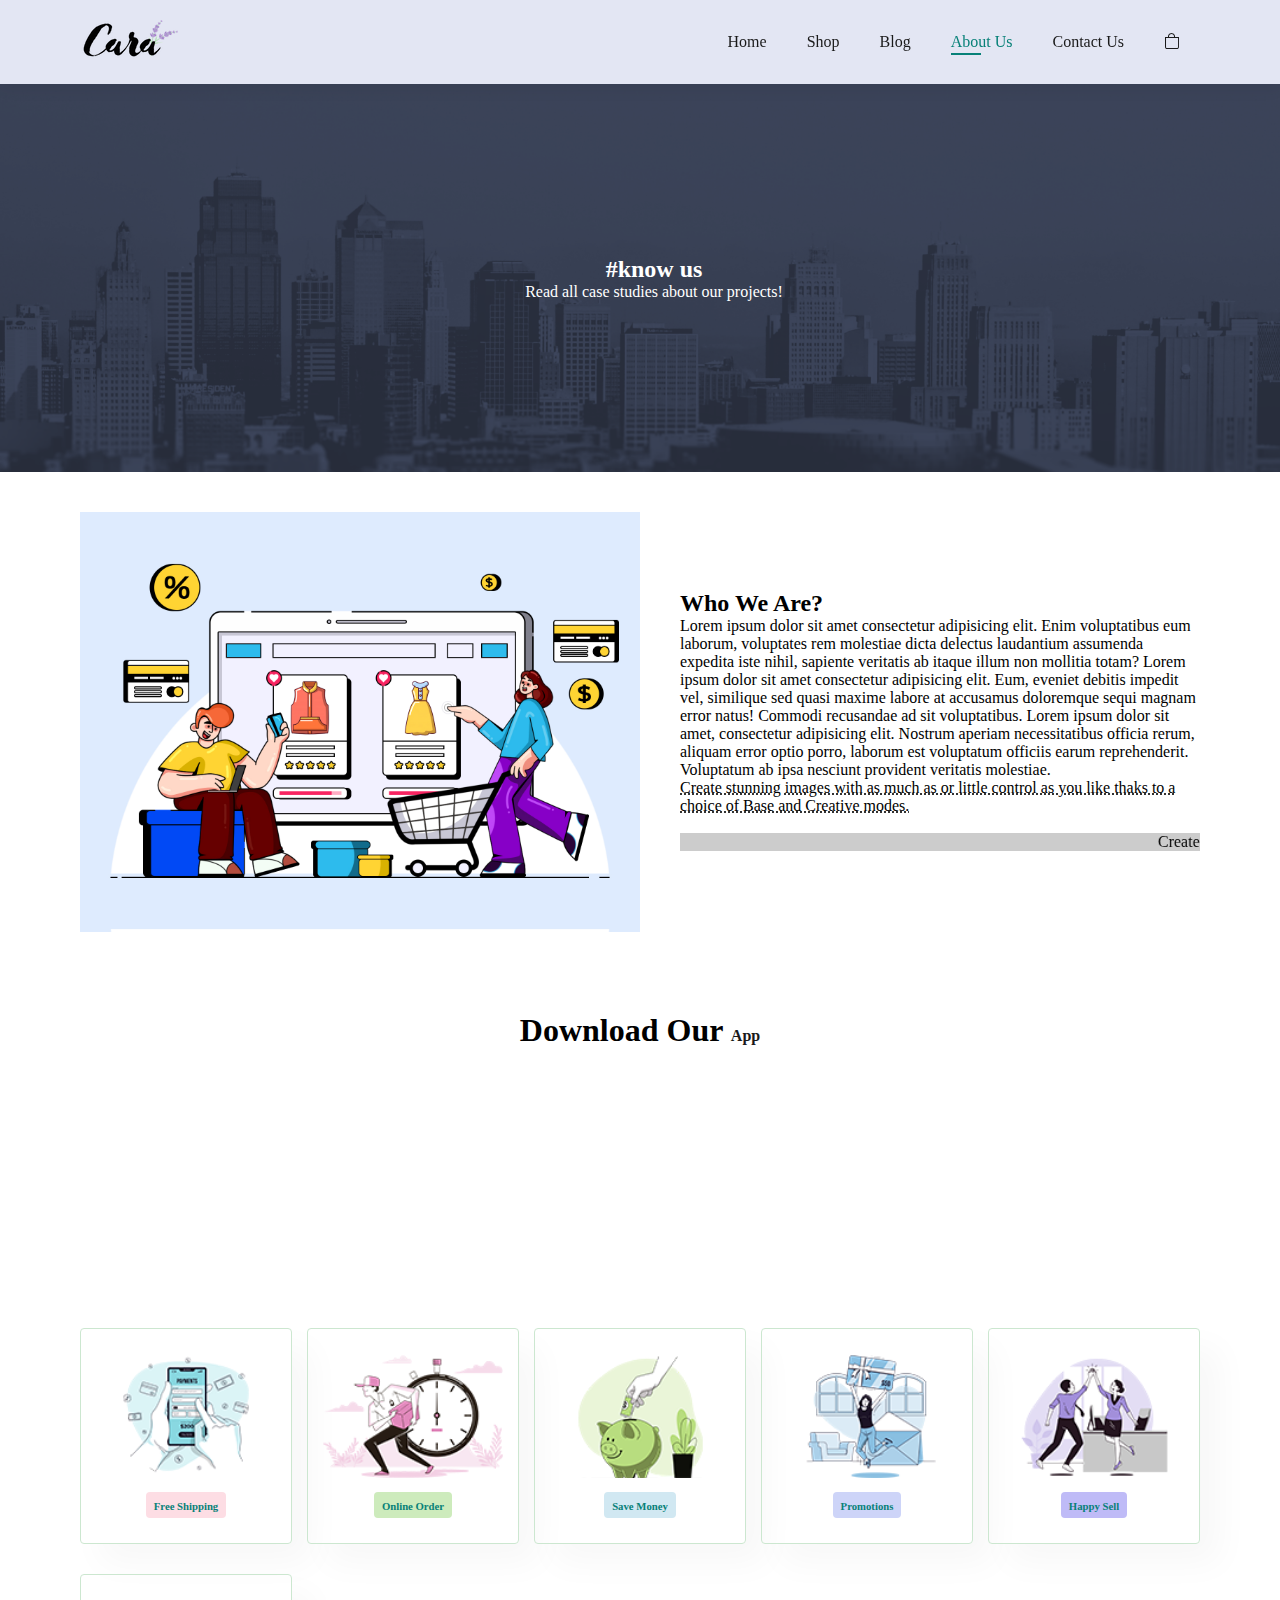
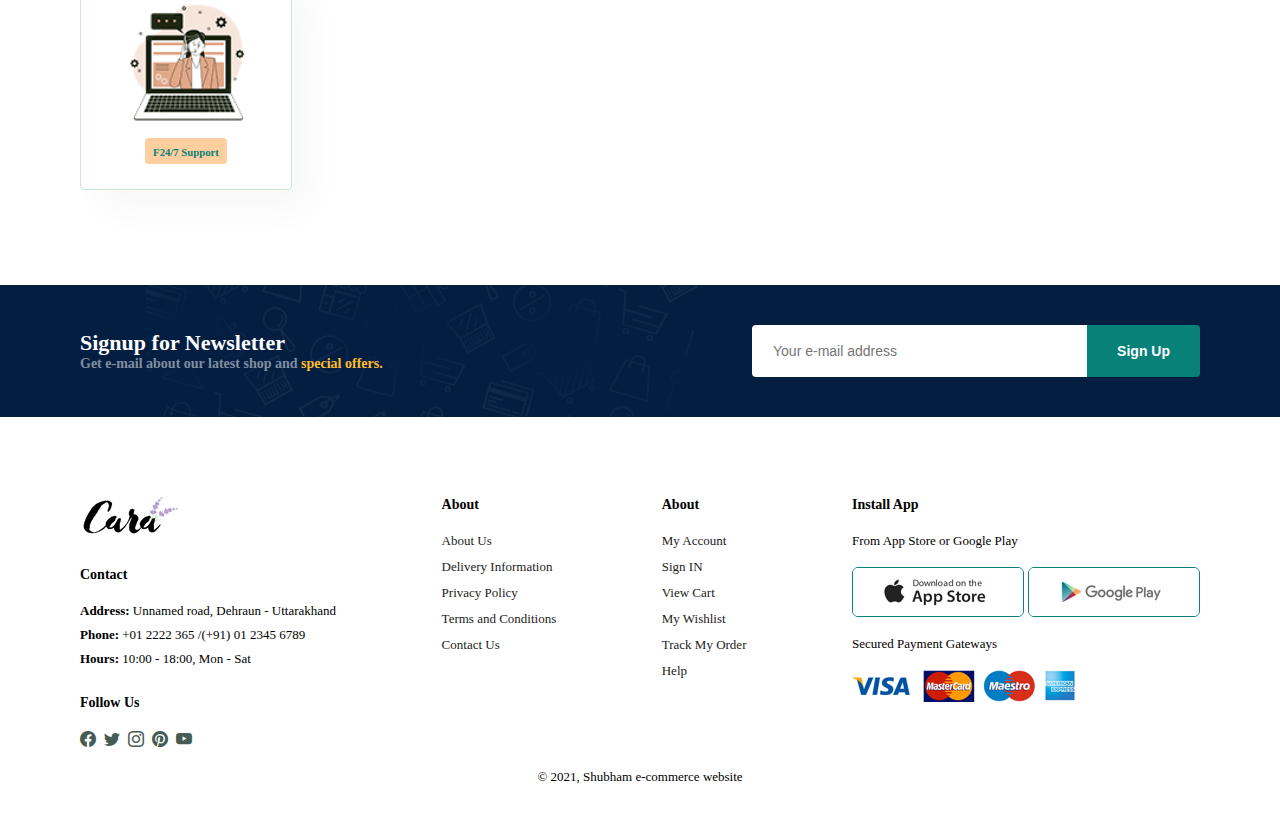
==== about.html @ 5f93d839 "Initial Files Added" ====
<!DOCTYPE html>
<html lang="en">
    <head>
        <title>Shubham Dobriyal - web developer</title>
        <link rel="stylesheet" href="style.css
        ">
        <link rel="stylesheet" href="https://cdnjs.cloudflare.com/ajax/libs/font-awesome/6.3.0/css/all.min.css"/>
    </head>
    <body>
        <section class="header">
            <a href="#"><img src="images/logo.png" class="logo" alt="logo"></a>
            
            <div>
                <ul id="navbar">
                    <li><a href="/index.html">Home</a></li>
                    <li><a href="/shop.html">Shop</a></li>
                    <li><a href="/blog.html"> Blog</a></li>
                    <li><a class="active" href="/about.html"> About Us</a></li>
                    <li><a href="/contact.html"> Contact Us</a></li>
                    <li><a href="/cart.html" id="bag"><i class="bi bi-bag"></i></a></li>
                    <a href="#" id="close"><i class="bi bi-x"></i></a>
                </ul>
            </div>
            <div id="hamburger" class="mobile-view">
                <a href="/cart.html"><i class="bi bi-bag"></i></a>  
                <i class="bi bi-list"></i>     
            </div>
        </section>

        <section class="page-header about-header">
            <h2>#know us</h2>
            <p>Read all case studies about our projects!</p>
        </section>

        <section class="about-head section-p1">
            <img src="images/about/a6.jpg" alt="">
            <div>
                <h2>Who We Are?</h2>
                <p>Lorem ipsum dolor sit amet consectetur adipisicing elit. Enim voluptatibus eum laborum, voluptates rem molestiae dicta delectus laudantium assumenda expedita iste nihil, sapiente veritatis ab itaque illum non mollitia totam? Lorem ipsum dolor sit amet consectetur adipisicing elit. Eum, eveniet debitis impedit vel, similique sed quasi maxime labore at accusamus doloremque sequi magnam error natus! Commodi recusandae ad sit voluptatibus. Lorem ipsum dolor sit amet, consectetur adipisicing elit. Nostrum aperiam necessitatibus officia rerum, aliquam error optio porro, laborum est voluptatum officiis earum reprehenderit. Voluptatum ab ipsa nesciunt provident veritatis molestiae.</p>
                
                <abbr title="">Create stunning images with as much as or little control as you like thaks to a choice of Base and Creative modes.</abbr>

                <br><br>
                <marquee bgColor = "#ccc" loop = "-1" scrollAmount = "5" width="100%">Create stunning images with as much as or little control as you like thaks to a choice of Base and Creative modes</marquee>
            </div>
        </section>

        <section class="about-app section-p1">
            <h1>Download Our <a href="#">App</a></h1>
            <div class="video">
                <video src="images/about/1.mp4" autoplay muted loop></video>
            </div>
        </section>

        <section class="features section-p1">
            <div class="feature-box">
                <img src="images/f1.png" alt="Free shipping">
                <h6>Free Shipping</h6>
            </div>    
            <div class="feature-box">
                <img src="images/f2.png" alt="Online order image">
                <h6>Online Order</h6>
            </div>
            <div class="feature-box">
                <img src="images/f3.png" alt="Save money image">
                <h6>Save Money</h6>
            </div>
            <div class="feature-box">
                <img src="images/f4.png" alt="Promotions image">
                <h6>Promotions</h6>
            </div>
            <div class="feature-box">
                <img src="images/f5.png" alt="Happy Sell image">
                <h6>Happy Sell</h6>
            </div>
            <div class="feature-box">
                <img src="images/f6.png" alt="F24/7 Support image">
                <h6>F24/7 Support</h6>
            </div>
            

        </section>

        <section class="news-letter section-m1 ">
            <div class="news-text">
                <h4>Signup for Newsletter</h4>
                <p>Get e-mail about our latest shop and <span>special offers.</span></p>
            </div>
            <div class="form">
                <input type="text" placeholder="Your e-mail address">
                <button>Sign Up</button>
            </div>
        </section>

        <section class="footer section-p1">
            <div class="column">
                <img class="logo" src="images/logo.png" alt="">
                <h4>Contact</h4>
                <p><strong>Address:</strong> Unnamed road, Dehraun - Uttarakhand</p>
                <p><strong>Phone:</strong> +01 2222 365 /(+91) 01 2345 6789</p>
                <p><strong>Hours:</strong> 10:00 - 18:00, Mon - Sat</p>
                <div class="follow">
                    <h4>Follow Us</h4>
                    <div class="icons">
                        <i class="bi bi-facebook"></i>
                        <i class="bi bi-twitter"></i>
                        <i class="bi bi-instagram"></i>
                        <i class="bi bi-pinterest"></i>
                        <i class="bi bi-youtube"></i>
                    </div>
                </div>
            </div>
            <div class="column">
                <h4>About</h4>
                <a href="#">About Us</a>
                <a href="#">Delivery Information</a>
                <a href="#">Privacy Policy</a>
                <a href="#">Terms and Conditions</a>
                <a href="#">Contact Us</a>
            </div>
            <div class="column">
                <h4>About</h4>
                <a href="#">My Account</a>
                <a href="#">Sign IN</a>
                <a href="#">View Cart</a>
                <a href="#">My Wishlist</a>
                <a href="#">Track My Order</a>
                <a href="#">Help</a>
            </div>
            <div class="column install">
                <h4>Install App</h4>
                <p>From App Store or Google Play</p>
                <div class="row">
                    <img src="images/pay/app.jpg" alt="">
                    <img src="images/pay/play.jpg" alt="">
                </div>
                <p>Secured Payment Gateways</p>
                <img src="images/pay/pay.png" alt="">
            </div>
            <div class="copyright-section">
                <p>© 2021, Shubham e-commerce website </p>
            </div>
        </section>

        <script src="script.js"></script>
    </body> 
</html>
---- style.css ----
@import url('https://fonts.googleapis.com/css2?family=Inter:wght@300&display=swap');
@import url("https://cdn.jsdelivr.net/npm/bootstrap-icons@1.10.3/font/bootstrap-icons.css");

* {
    margin: 0;
    padding: 0;
}

.section-m1 {
    margin: 40px 0;
}

.section-p1 {
    padding: 40px 80px;
}

button.normal {
    font-size: 14px;
    font-weight: 600;
    padding: 15px 30px;
    color: #000;
    background-color: #fff;
    border-radius: 4px;
    cursor: pointer;
    border: none;
    outline: none;
    transition: 0.2s;
}


.header {
    display: flex;
    align-items: center;
    justify-content: space-between;
    background: #E3E6F3;
    padding: 20px 80px;
    box-shadow: 0 5px 15px rgba(0, 0, 0, 0.06);
    position: sticky;
    z-index: 999;
    top: 0;
    left: 0;
}

#navbar {
    display: flex;
    align-items: center;
    justify-content: center;
}

#navbar li {
    list-style: none;
    padding: 0 20px;
    position: relative;
}

#navbar li,
a {
    text-decoration: none;
    font-size: 16px;
    font-weight: 600px;
    color: #1a1a1a;
    transition: 0.3s ease;
}

#navbar li a:hover,
#navbar li a.active {
    color: #088178;

}

#navbar li a.active::after,
#navbar li a:hover::after {
    content: "";
    width: 30%;
    height: 2px;
    background: #088178;
    position: absolute;
    bottom: -4px;
    left: 20px;
}

.mobile-view {
    display: none;
    align-items: center;
}

#close {
    display: none;
}

.banner {
    background-image: url(images/hero4.png);
    height: 90vh;
    background-position: top 25% right 0;
    background-size: cover;
    display: flex;
    flex-direction: column;
    align-items: flex-start;
    justify-content: center;
    padding: 0 80px;
}

.banner h4 {
    padding-bottom: 15px;
}

.banner h1 {
    color: #088178;
}

.banner button {
    background-image: url("images/button.png");
    background-color: transparent;
    color: #088178;
    border: 0;
    background-size: cover;
    background-repeat: no-repeat;
    padding: 14px 80px 14px 65px;
    cursor: pointer;
    font-weight: 700;
    font-size: 15px;
}

.features {
    display: flex;
    align-items: center;
    justify-content: space-between;
    flex-wrap: wrap;
}

.feature-box {
    width: 180px;
    text-align: center;
    padding: 25px 15px;
    box-shadow: 20px 20px 34px rgba(0, 0, 0, 0.03);
    border: 1px solid #cce7d0;
    border-radius: 4px;
    margin: 15px 0;

}

.feature-box:hover {
    box-shadow: 10px 10px 54px rgba(70, 62, 221, 0.1);
}

.feature-box img {
    width: 100%;
    margin-bottom: 10px;
}

.feature-box h6 {
    padding: 9px 8px 6px 8px;
    line-height: 1;
    border-radius: 4px;
    color: #088178;
    background-color: #fddde4;
    display: inline-block;
}

.feature-box:nth-child(2) h6 {
    background-color: #cdebbc;
}

.feature-box:nth-child(3) h6 {
    background-color: #d1e8f2;
}

.feature-box:nth-child(4) h6 {
    background-color: #cdd4f8;
}

.feature-box:nth-child(5) h6 {
    background-color: #bfbbf7;
}

.feature-box:nth-child(6) h6 {
    background-color: #ffce9e;
}

.featured-products {
    text-align: center;
}

.featured-products h2 {
    font-size: 46px;
    line-height: 54px;
    color: #222;
}

.featured-products p {
    font-size: 16px;
    color: #acaaaa;
    margin: 15px 0 20px 0;
}

.product {
    width: 23%;
    min-width: 250px;
    padding: 10px 12px;
    border: 1px solid #cce7d0;
    border-radius: 25px;
    cursor: pointer;
    box-shadow: 20px 20px 30px rgba(0, 0, 0, 0.02);
    margin: 15px 0;
    transition: 0.2s ease;
    position: relative;
}

.product:hover {
    box-shadow: 20px 20px 30px rgba(0, 0, 0, 0.06);

}

.product img {
    width: 100%;
    border-radius: 20px;
}

.product .description {
    text-align: start;
    padding: 10px 0;
}

.product .description span {
    color: #606063;
    font-size: 12px;
}

.product .description h5 {
    padding-top: 7px;
    color: #1a1a1a;
    font-size: 14px;
}

.product .description i {
    color: rgb(243, 181, 25);
    font-size: 12px;
}

.product .description h4 {
    padding-top: 7px;
    color: #088178;
    font-size: 15px;
    font-weight: 700;
}

.product .cart {
    width: 40px;
    height: 40px;
    line-height: 40px;
    border-radius: 50px;
    background-color: #e8f6ea;
    font-weight: 500;
    color: #064641;
    border: 1px solid #cce7d0;
    position: absolute;
    bottom: 20px;
    right: 10px;
}

.product-container {
    display: flex;
    justify-content: space-between;
    padding: 20px;
    flex-wrap: wrap;
}


.repair-section {
    display: flex;
    flex-direction: column;
    justify-content: center;
    align-items: center;
    text-align: center;
    background-image: url(images/banner/b2.jpg);
    width: 100%;
    height: 40vh;
    background-size: cover;
    background-position: center;
}

.repair-section h4 {
    color: white;
    font-size: 16px;
}

.repair-section h2 {
    color: white;
    font-size: 30px;
    padding: 10px 0;
}

.repair-section h2 span {
    color: #ef3636;
}


.repair-section button:hover {
    background-color: #088178;
    color: #fff;

}

.new-arrivals {
    padding: 40px 80px;
    text-align: center;
    display: flex;
    justify-content: center;
    align-items: center;
    flex-direction: column;
}

.new-arrivals h2 {
    font-size: 46px;
    line-height: 54px;
    color: #222;
}

.new-arrivals p {
    font-size: 16px;
    color: #acaaaa;
    margin: 15px 0 20px 0;
}

.sm-banner {
    display: flex;
    justify-content: space-between;
    flex-wrap: wrap;
}

.sm-banner .sm-banner-box {
    background-image: url(images/banner/b17.jpg);
    display: flex;
    flex-direction: column;
    justify-content: center;
    align-items: flex-start;
    min-width: 580px;
    height: 50vh;
    background-size: cover;
    background-position: center;
    padding: 30px;
}

.sm-banner-box.sm-banner-box2 {
    background-image: url(images/banner/b10.jpg);
}

.sm-banner .sm-banner-box h4 {
    color: #fff;
    font-size: 20px;
    font-weight: 300;
}

.sm-banner .sm-banner-box h2 {
    color: #fff;
    font-size: 28px;
    font-weight: 800;
}

.sm-banner .sm-banner-box span {
    color: #fff;
    font-size: 14px;
    font-weight: 500;
    padding-bottom: 15px;
}

.sm-banner .sm-banner-box button {
    background-color: transparent;
    color: #fff;
    border: 1px solid white;
    outline: none;
    transition: 0.2s;
    background-size: cover;
    padding: 11px 18px;
    cursor: pointer;
    font-weight: 600;
    font-size: 13px;
}

.sm-banner .sm-banner-box:hover button {
    background-color: #088178;
    color: #fff;
    border: 1px solid #088178;
}

.lg-banner {
    display: flex;
    justify-content: space-between;
    flex-wrap: wrap;
    padding: 0 80px;
}

.lg-banner .banner-box {
    background-image: url(images/banner/b7.jpg);
    margin-bottom: 20px;
    display: flex;
    flex-direction: column;
    justify-content: center;
    align-items: flex-start;
    min-width: 30%;
    height: 30vh;
    background-size: cover;
    background-position: center;
    padding: 20px;

}

.lg-banner h2 {
    color: #fff;
    font-weight: 900;
    font-size: 22px;
}

.lg-banner h3 {
    color: #ec544e;
    font-weight: 800;
    font-size: 15px;
}

.lg-banner .banner-box2 {
    background-image: url(images/banner/b4.jpg);
}

.lg-banner .banner-box3 {
    background-image: url(images/banner/b18.jpg);
}

.news-letter {
    display: flex;
    justify-content: space-between;
    flex-wrap: wrap;
    align-items: center;
    background-image: url(images/banner/b14.png);
    background-repeat: no-repeat;
    background-position: 20% 30%;
    background-color: #041e42;
    padding: 40px 80px;
    margin: 40px 0;
}

.news-letter h4 {
    font-size: 22px;
    font-weight: 700;
    color: #fff;
}

.news-letter p {
    font-size: 14px;
    font-weight: 600;
    color: #818ea0;
}

.news-letter p span {
    color: #ffbd27;
}

.news-letter input {
    height: 3.12rem;
    padding: 0 1.25rem;
    font-size: 14px;
    width: 100%;
    border: 1px solid transparent;
    border-radius: 4px;
    outline: none;
    border-top-right-radius: 0;
    border-bottom-right-radius: 0;
}

.news-letter button {
    background-color: #088178;
    font-size: 14px;
    font-weight: 600;
    padding: 15px 30px;
    color: #fff;
    border-radius: 4px;
    cursor: pointer;
    border: none;
    outline: none;
    transition: 0.2s;
    white-space: nowrap;
    border-top-left-radius: 0;
    border-bottom-left-radius: 0;
}

.news-letter .form {
    display: flex;
    width: 40%;
}

.footer {
    display: flex;
    flex-wrap: wrap;
    justify-content: space-between;

}

.footer .column {
    display: flex;
    flex-direction: column;
    align-items: flex-start;
    margin-bottom: 20px;
}

.footer .logo {
    margin-bottom: 30px;

}


.footer h4 {
    font-size: 14px;
    padding-bottom: 20px;
}


.footer p {
    font-size: 13px;
    margin: 0 0 8px 0;
}

.footer a {
    font-size: 13px;
    text-decoration: none;
    color: #222;
    margin-bottom: 10px;
}

.footer .follow {
    margin-top: 20px;
}

.footer .follow i {
    color: #465b52;
    padding-right: 4px;
    cursor: pointer;
}

.footer .install .row img {
    border: 1px solid #088178;
    border-radius: 6px;
}

.footer .install img {
    margin: 10px 0 15px 0;
}

.footer .column i:hover,
.footer a:hover {
    color: #088178;
}

.footer .copyright-section {
    width: 100%;
    text-align: center;
}

.page-header{
    background-image: url(images/banner/b1.jpg);
    height: 40vh;
    width: 100%;
    background-size: cover;
    display: flex;
    justify-content: center;
    text-align: center;
    flex-direction: column;
    padding: 14px;
}

.page-header h2,
.page-header p{
    color: #fff;
}

.pagination{
    text-align: center;
}

.pagination a{
    text-decoration: none;
    background-color: #088178;
    padding: 15px 20px;
    border-radius: 4px;
    color: #fff;
    font-weight: 600;
}

.pagination a i{
    font-size: 16px;
    font-weight: 600;
}

.pro-details{
    display: flex;
    margin-top: 20px;
}

.pro-details .single-pro-details{
    width: 50%;
    padding-top: 30px;
}

.pro-details .single-pro-details h4{
    padding: 20px 0 20px 0;
}

.pro-details .single-pro-details h2{
    font-size: 26px;
}

.pro-details .single-pro-details select{
    display: block;
    padding: 5px 10pxx;
    margin-bottom: 10px;
}

.pro-details .single-pro-details input{
    width: 50px;
    height: 47px;
    padding-left: 10px;
    font-size: 16px;
    margin-right: 10px;
}

.pro-details .single-pro-details input:focus{
    outline: none;
}

.pro-details .single-pro-details button{
    background-color: #088178;
    color: #fff;
}

.pro-details .single-pro-details span{
    line-height: 25px;
}

.pro-details .single-pro-img{
    width: 40%;
    margin-right: 50px;
}

.sm-img-grp{
    display: flex;
    justify-content: space-between;
}

.sm-img-col{
    flex-basis: 24%;
    cursor: pointer;
}

.blog-header{
    background-image: url(images/banner/b19.jpg);
}

.blog{
    padding: 150px 150px 0 150px;
}

.blog-box{
    display: flex;
    align-items: center;
    width: 100%;
    padding-bottom: 90px;
}

.blog-img{
    width: 50%;
    margin-right: 40px;
}

.blog img{
    width: 100%;
    height: 300px;
    object-fit: cover;
}

.blog-details{
    width: 50%;
}

.blog-details a{
    text-decoration: none;
    font-size: 11px;
    color: #000;
    font-weight: 700;
    position: relative;
    transition: 0.2s;
}

.blog-details a::after{
    content: "";
    width: 50px;
    height: 1px;
    background-color: #000;
    position: absolute;
    top: 4px;
    right: -60px;
}


.blog-details a:hover{
    color: #088178;
}

.blog-details a:hover::after{
    background-color: #088178;
}

.about-header{
    background-image: url(images/about/banner.png);
}

.about-head{
    display: flex;
    align-items: center;
}

.about-head img{
    width: 50%;
    height: auto;
}

.about-head div{
    padding-left: 40px;
}


.about-app{
    text-align: center;
}

.video {
    width: 70%;
    height: 100%;
    margin: 30px auto 0 auto;
}

.video video{
    width: 100%;
    height: 100%;
    border-radius: 20px;
}

.contact-details{
    display: flex;
    align-items: center;
    justify-content: space-between;
}

.contact-details .details{
    width: 40%;
}

.contact-details .details span,
.form-details form span{
    font-size: 12px;
}

.contact-details .details h2,
.form-details form h2{
    font-size: 26px;
    line-height: 35px;
    padding: 20px 0;
}

.contact-details .details h3{
    font-size: 16px;
    padding-bottom: 15px;
}

.contact-details .details li{
    list-style: none;
    display: flex;
    padding: 10px 0;
}

.contact-details .details li i{
    font-size: 14px;
    padding-right: 22px;
}

.contact-details .details li p{
    margin: 0;
    font-size: 14px;
}

.contact-details .map{
    width: 55%;
    height: 400px;
}

.contact-details .map iframe{
    width: 100%;
    height: 100%;
}

.form-details{
    display: flex;
    justify-content: space-between;
    margin: 30px;
    padding: 80px;
    border: 1px solid #e1e1e1;
}

.form-details form{
    width: 65%;
    display: flex;
    flex-direction: column;
    align-items: flex-start;
}

.form-details form input,
.form-details form textarea{
    width: 100%;
    padding: 12px 15px;
    outline: none;
    margin-bottom: 20px;
    border: 1px solid #e1e1e1;
}

.form-details form button{
    background-color: #088178;
    color: #fff;
}

.people div{
    padding-bottom: 25px;
    display: flex;
    align-items: flex-start;
}

.people div img{
    width: 65px;
    height: 65px;
    object-fit: cover;
    margin-right: 15px;
}

.people div p{
    margin: 0;
    font-size: 13px;
    line-height: 25px;
}

.people div span{
    display: block;
    font-size: 16px;
    font-weight: 600;
    color: #000;
}





@media (max-width: 799px) {

    .section-p1 {
        padding: 40px 40px;
    }

    #navbar {
        display: flex;
        align-items: flex-start;
        flex-direction: column;
        justify-content: flex-start;
        position: fixed;
        top: 0;
        right: -300px;
        height: 100vh;
        width: 300px;
        background-color: #E3E6F3;
        box-shadow: 0 40px 60px rgba(0, 0, 0, 0.1);
        padding: 80px 0 0 10px;
        transition: 0.3s;
    }

    #navbar.active {
        right: 0px;
    }

    #navbar li {
        margin-bottom: 25px;
    }

    .mobile-view {
        display: flex;
        align-items: center;
    }

    .mobile-view i {
        color: #1a1a1a;
        font-size: 24px;
        padding-left: 24px;
    }

    #close {
        position: absolute;
        top: 30px;
        left: 30px;
        color: #222;
        font-size: 24px;
        display: initial;
    }

    #bag {
        display: none;
    }

    .banner {
        height: 70vh;
        padding: 0 80px;
        background-position: top 30% right 30%;
    }

    .features {
        justify-content: center;
    }

    .feature-box {
        margin: 15px 15px;
    }


    .product {
        margin: 15px;
    }

    .repair-section {
        height: 20vh;
    }

    .sm-banner-box {
        min-width: 100%;
        height: 30vh;
    }

    .lg-banner {
        padding: 0px 40px;
    }

    .lg-banner .banner-box {
        min-width: 28%;
    }

    .news-letter .form {
        width: 70%;
    }

    .form-details{
        padding: 20px;
    }

    .form-details form{
        width: 50%;
    }

}

@media (max-width : 477px) {
    .header {
        padding: 10px 30px;
    }

    .section-p1 {
        padding: 20px;
    }

    h1 {
        font-size: 38px;
    }

    h2 {
        font-size: 32px;

    }

    .banner {
        padding: 0 20px;
        background-position: 55%;
    }

    .feature {
        justify-content: space-between;
    }

    .feature-box {
        width: 155px;
        margin: 0 0 15px 0;
    }

    .product {
        width: 100%;
    }

    .repair-section {
        height: 40vh;
    }

    .sm-banner .sm-banner-box{
        height: 40vh;
    }

    .sm-banner .sm-banner-box2{
        margin-top: 20px;
    }

    .lg-banner{
        padding: 0 20px;
    }

    .lg-banner .banner-box{
        width: 100%;

    }

    .news-letter{
        padding: 40px 20px;
    }
    .news-letter .form{
        width: 100%;
    }

    .footer .copyright-section{
        text-align: start;
    }


    .pro-details{
        display: flex;
        flex-direction: column;
    }

    .pro-details .single-pro-img{
        width: 100%;
        margin-right: 0px;
    }
    
    .pro-details .single-pro-details{
        width: 100%;
    }

    .blog{
        padding: 100px 20px 0 20px;
    }

    .blog-box{
        display: flex;
        flex-direction: column;
        align-items: flex-start;
    }

    .blog-img{
        width: 100%;
        margin-right: 0;
        margin-bottom: 30px;
    }

    .blog-details{
        width: 100%;
    }

    .about-head{
        flex-direction: column;
    }

    .about-head img{
        width: 100%;
        margin-bottom: 20px;
    }

    .about-head div{
        padding-left: 0px;
    }

    .video{
        width: 100%;
    }
    
    .contact-details{
        flex-direction: column;
    }

    .contact-details .details{
        width: 100%;
        margin-bottom: 30px;
    }

    .contact-details .map{
        width: 100%;
    }

    .form-details{
        margin: 10px;
        padding: 30px 10px;
        flex-wrap: wrap;
    }
    .form-details form{
        width: 100%;
        margin-bottom: 30px;
    }

}
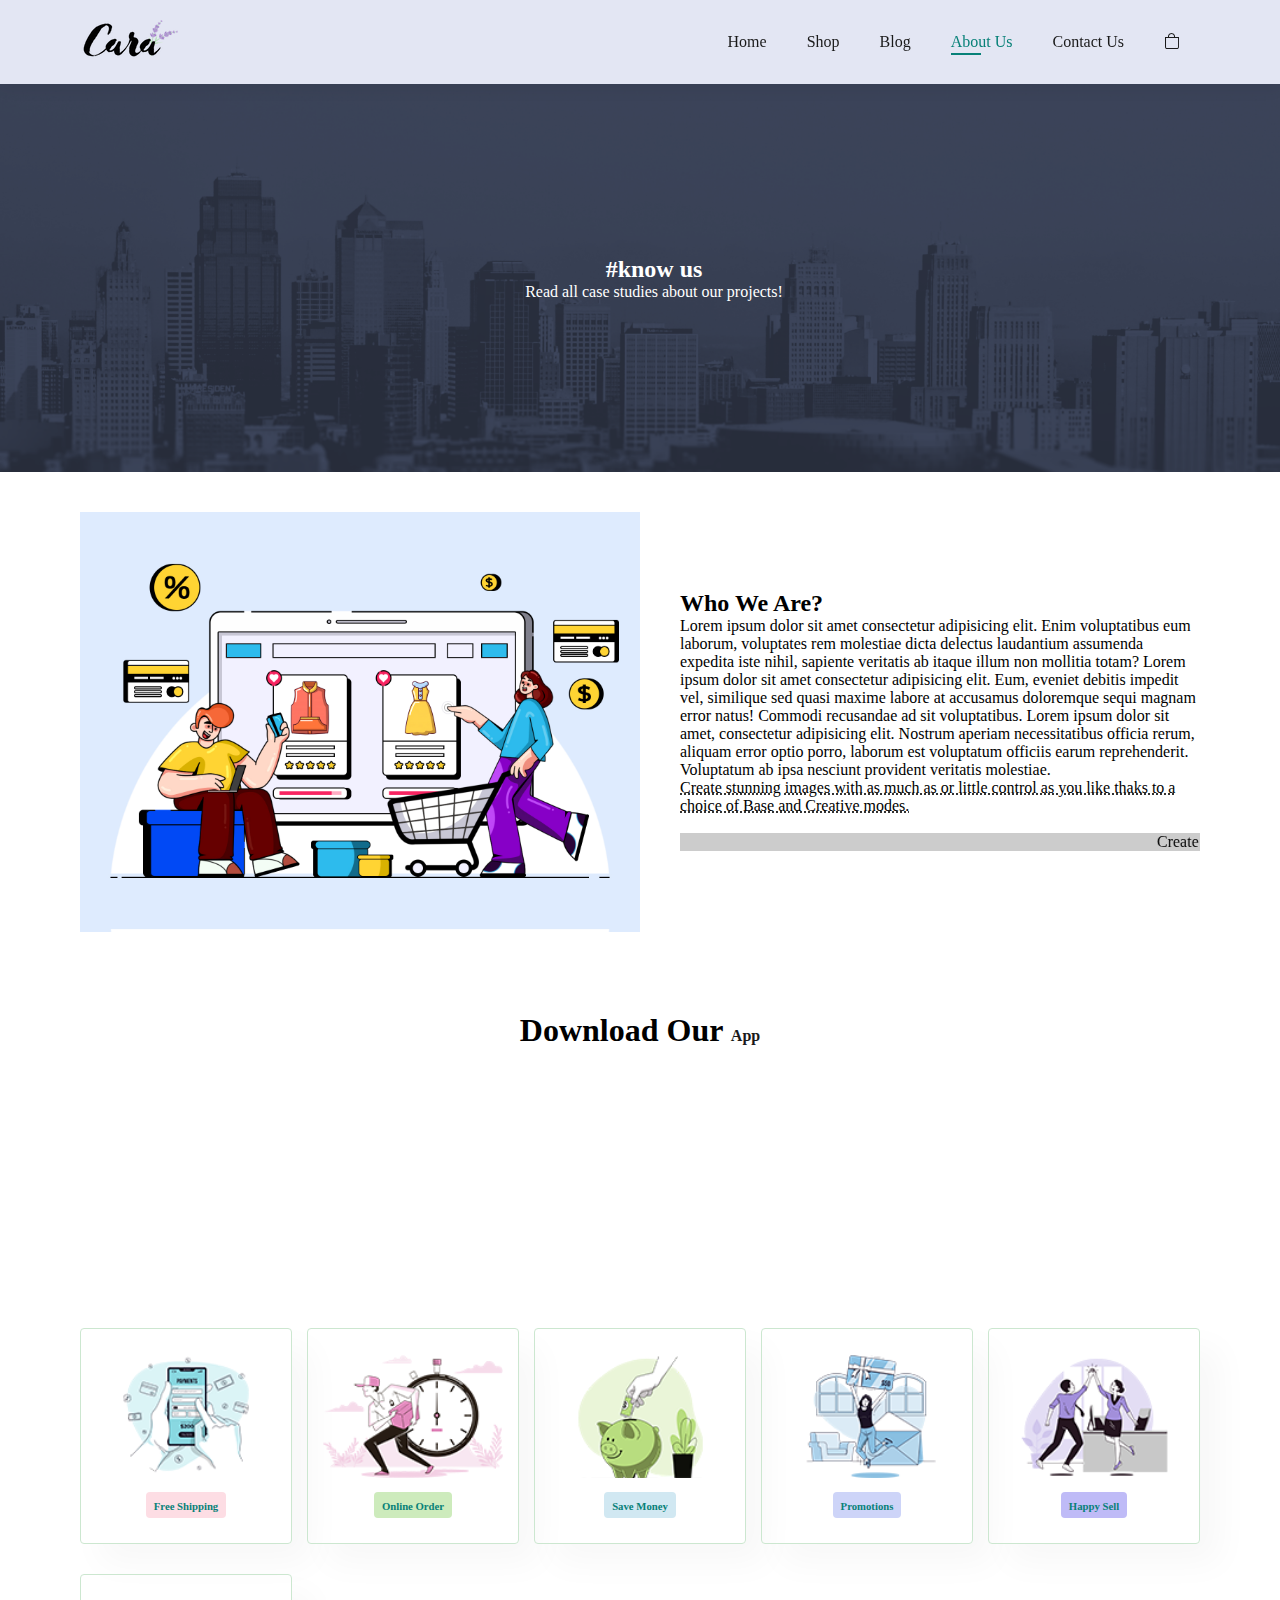
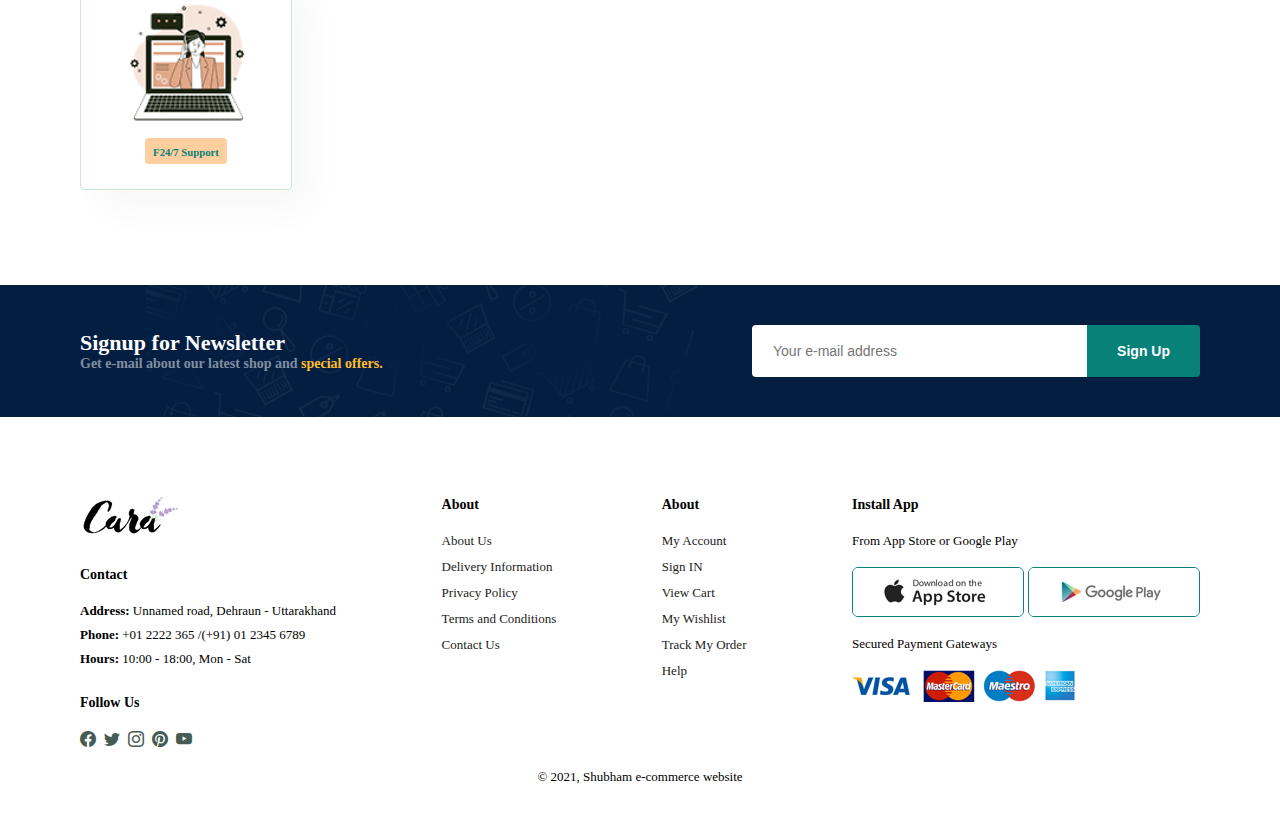
==== commit 21334d45: "Removed / from paths" ====
--- a/about.html
+++ b/about.html
@@ -4,7 +4,7 @@
         <title>Shubham Dobriyal - web developer</title>
         <link rel="stylesheet" href="style.css
         ">
-        <link rel="stylesheet" href="https://cdnjs.cloudflare.com/ajax/libs/font-awesome/6.3.0/css/all.min.css"/>
+        <link rel="stylesheet" href="https://cdnjs.cloudflare.com/ajax/libs/font-awesome/6.3.0/css/all.min.css">
     </head>
     <body>
         <section class="header">
@@ -12,17 +12,17 @@
             
             <div>
                 <ul id="navbar">
-                    <li><a href="/index.html">Home</a></li>
-                    <li><a href="/shop.html">Shop</a></li>
-                    <li><a href="/blog.html"> Blog</a></li>
-                    <li><a class="active" href="/about.html"> About Us</a></li>
-                    <li><a href="/contact.html"> Contact Us</a></li>
-                    <li><a href="/cart.html" id="bag"><i class="bi bi-bag"></i></a></li>
+                    <li><a href="index.html">Home</a></li>
+                    <li><a href="shop.html">Shop</a></li>
+                    <li><a href="blog.html"> Blog</a></li>
+                    <li><a class="active" href="about.html"> About Us</a></li>
+                    <li><a href="contact.html"> Contact Us</a></li>
+                    <li><a href="cart.html" id="bag"><i class="bi bi-bag"></i></a></li>
                     <a href="#" id="close"><i class="bi bi-x"></i></a>
                 </ul>
             </div>
             <div id="hamburger" class="mobile-view">
-                <a href="/cart.html"><i class="bi bi-bag"></i></a>  
+                <a href="cart.html"><i class="bi bi-bag"></i></a>  
                 <i class="bi bi-list"></i>     
             </div>
         </section>
